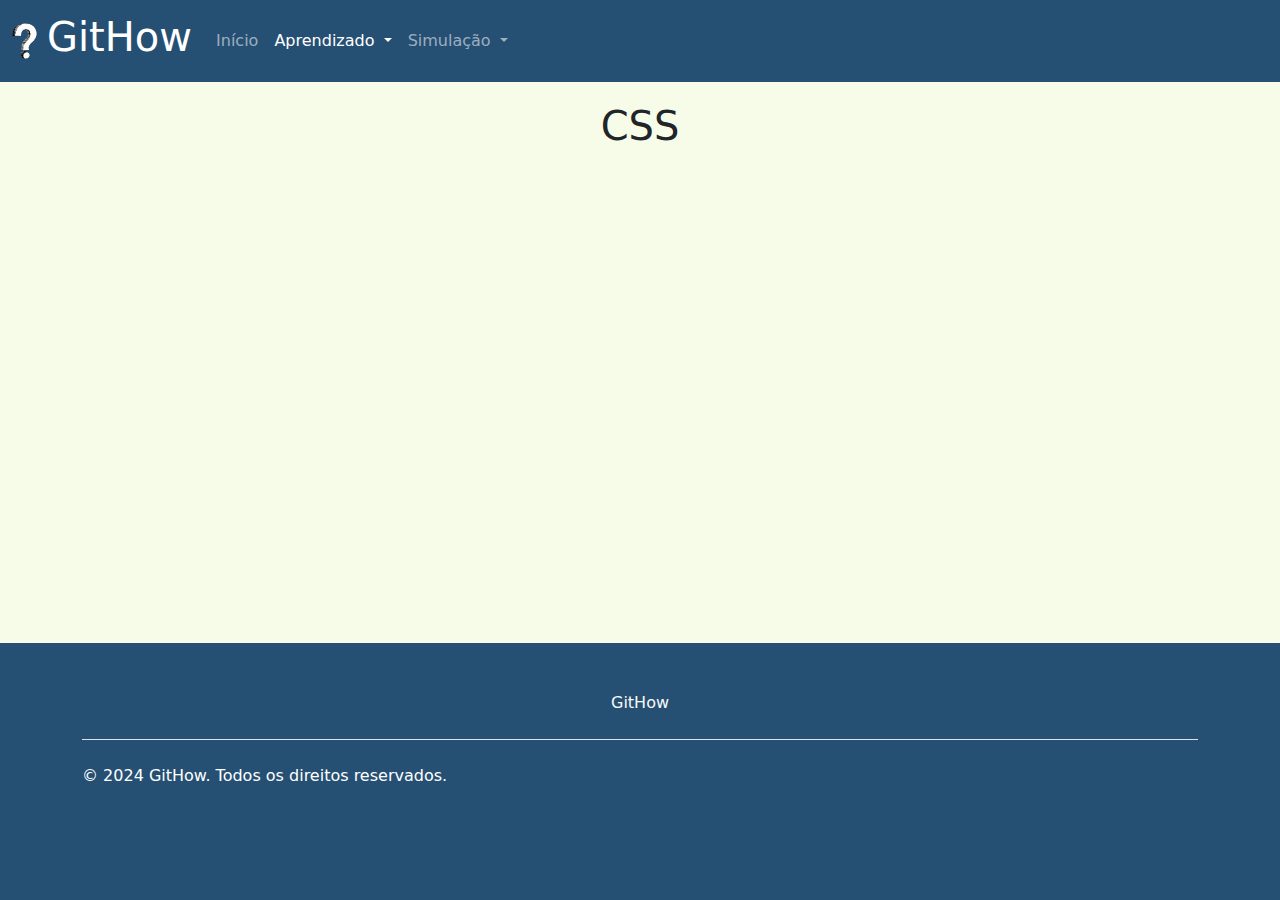
==== assets/pages/css.html @ ce1ee325 "At 2024-06-01 Criado página sobre o aprendizado de HTML" ====
<!DOCTYPE html>
<html lang="pt-br">

<head>
    <meta charset="UTF-8">
    <meta name="viewport" content="width=device-width, initial-scale=1.0">
    <title>GitHow - CSS</title>
    <link href="https://cdn.jsdelivr.net/npm/bootstrap@5.3.3/dist/css/bootstrap.min.css" rel="stylesheet"
        integrity="sha384-QWTKZyjpPEjISv5WaRU9OFeRpok6YctnYmDr5pNlyT2bRjXh0JMhjY6hW+ALEwIH" crossorigin="anonymous">
    <link rel="stylesheet" href="../css/mainStyle.css">
    <link rel="shortcut icon" href="../images/logo.png" type="image/x-icon">
</head>

<body>
    <nav class="navbar navbar-expand-lg gh-bg-primary" data-bs-theme="dark">
        <div class="container-fluid">
            
            <a class="navbar-brand" href="#">
                <div class="inline">
                    <img src="../images/logo.png" alt="">
                    <h1>GitHow</h1>
                </div>
            </a>
            <button class="navbar-toggler" type="button" data-bs-toggle="collapse"
                data-bs-target="#navbarSupportedContent" aria-controls="navbarSupportedContent" aria-expanded="false"
                aria-label="Toggle navigation">
                <span class="navbar-toggler-icon"></span>
            </button>
            <div class="collapse navbar-collapse" id="navbarSupportedContent">
                <ul class="navbar-nav me-auto mb-2 mb-lg-0">
                    <li class="nav-item">
                        <a class="nav-link" aria-current="page" href="../../index.html">Início</a>
                    </li>
                    <li class="nav-item dropdown">
                        <a class="nav-link dropdown-toggle active" href="#" role="button" data-bs-toggle="dropdown"
                            aria-expanded="false">
                            Aprendizado
                        </a>
                        <ul class="dropdown-menu">
                            <li><a class="dropdown-item" href="../pages/html.html">HTML</a></li>
                            <li><a class="dropdown-item" href="../pages/css.html">CSS</a></li>
                            <li><a class="dropdown-item" href="../pages/javascript.html">Javascript</a></li>
                        </ul>
                    </li>
                    <li class="nav-item dropdown">
                        <a class="nav-link dropdown-toggle" href="#" role="button" data-bs-toggle="dropdown"
                            aria-expanded="false">
                            Simulação
                        </a>
                        <ul class="dropdown-menu">
                            <li><a class="dropdown-item" href="../pages/dom.html">DOM</a></li>
                            <li><a class="dropdown-item" href="../pages/flexbox.html">Flex-box</a></li>
                        </ul>
                    </li>
                </ul>
            </div>
        </div>
    </nav>

    <main class="container main">
        <h1>CSS</h1>

    </main>

    <!--Footer-->
    <div class="gh-bg-primary text-white">
        <div class="container">
            <footer class="py-5">
                <div class="container-fluid">
                    <a class="navbar-brand link-light" href="../../index.html">
                    </a>
                    <a class="navbar-brand link-light" href="../../index.html">GitHow</a>
                </div>
                <div class="d-flex flex-column flex-sm-row justify-content-between py-4 my-4 border-top">
                    <p>&copy; 2024 GitHow. Todos os direitos reservados.</p>
                </div>
            </footer>
        </div>
    </div>

    <script src="https://cdn.jsdelivr.net/npm/bootstrap@5.3.3/dist/js/bootstrap.bundle.min.js" integrity="sha384-YvpcrYf0tY3lHB60NNkmXc5s9fDVZLESaAA55NDzOxhy9GkcIdslK1eN7N6jIeHz" crossorigin="anonymous"></script>
</body>
</html>
---- assets/css/mainStyle.css ----
:root{
    --weightBlu: #265073;
    --aqua: #2D9596;
    --bbyBlu: #9AD0C2;
    --beige: #f1fada9c;
    --dark: #6d6d6d;
}

.gh-bg-primary{
    background-color: var(--weightBlu);
    color: white;
}

main{
    flex-grow: 1;
}

body{
    background-color: var(--beige);
    text-align: center;
    min-height: 100vh;
    display: flex;
    flex-direction: column;
}

nav img{
    width: 25px;
    margin-right: 10px;
}

.inline{
    display: flex;
    align-items: center;
}

.gh-align{
    display: flex;
    flex-direction: column;
    align-items: center;
    justify-content: center;
}

#textoInterativo{
    font-size: 2.4em;
}

.t1{
    text-align: justify;
}

main pre{
    background-color: var(--bbyBlu);
    border-radius: 10px;
    padding: 1em;
    text-align: start;
    font-weight: 700;
    margin: 20px 0 10px 0;
}

main p{
    text-align: justify;
}

.main{
    margin-top: 20px;
    display: flex;
    flex-direction: column;
}

.main img{
    margin-left: 10px;
    width: 400px;
}

.imgSide{
    display: flex;
    flex-direction: row;
    align-items: center;
    width: 100%;
}

.centerCont{
    display: flex;
    width: 100%;
    justify-content: center;
}

h2{
    font-size: 1.5em;
}
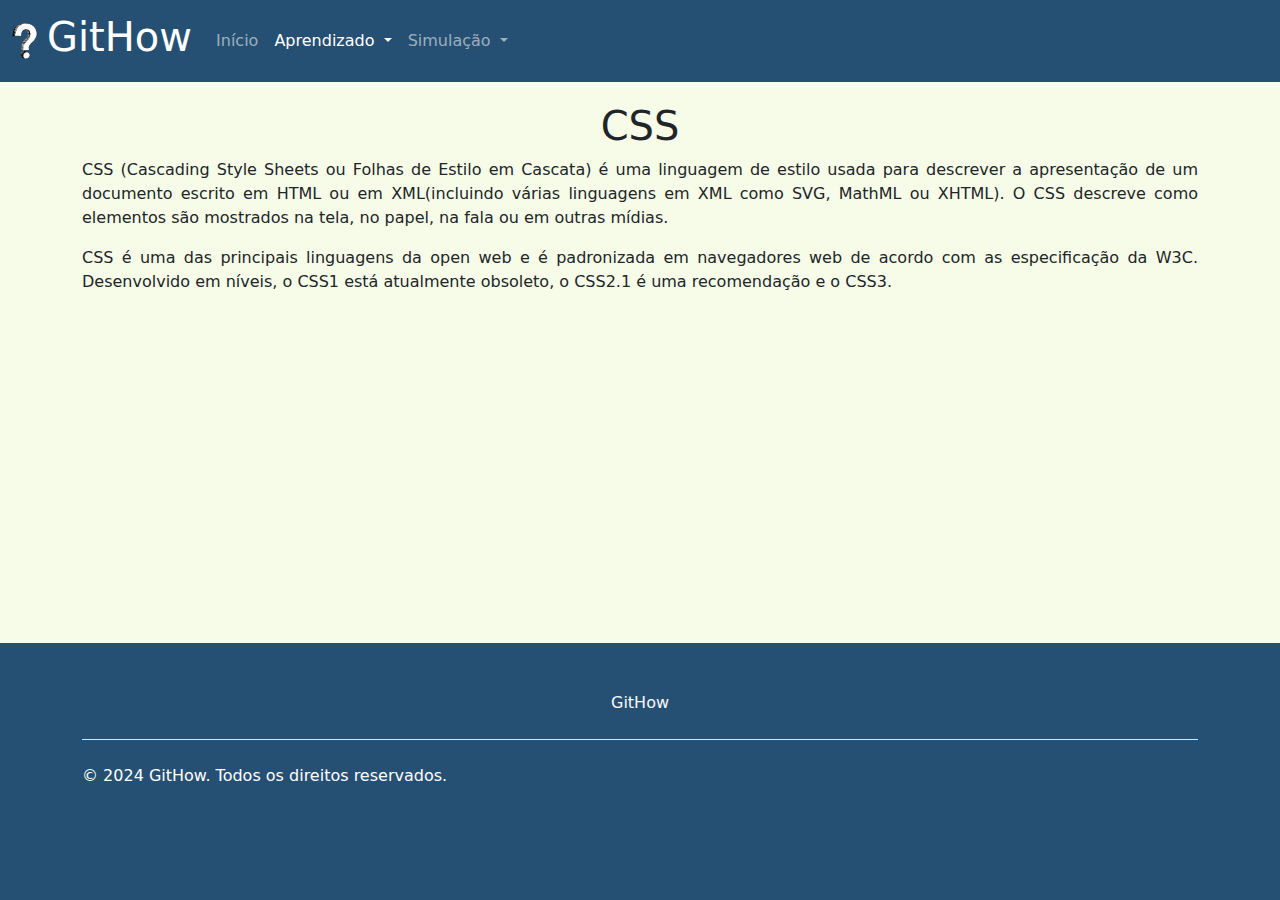
==== commit 56378682: "At 2024-06-01 Iniciado página de aprendizado CSS" ====
--- a/assets/pages/css.html
+++ b/assets/pages/css.html
@@ -59,7 +59,12 @@
 
     <main class="container main">
         <h1>CSS</h1>
-
+        <p>
+            CSS (Cascading Style Sheets ou Folhas de Estilo em Cascata) é uma linguagem de estilo usada para descrever a apresentação de um documento escrito em HTML ou em XML(incluindo várias linguagens em XML como SVG, MathML ou XHTML). O CSS descreve como elementos são mostrados na tela, no papel, na fala ou em outras mídias.
+        </p>
+        <p>
+            CSS é uma das principais linguagens da open web e é padronizada em navegadores web de acordo com as especificação da W3C. Desenvolvido em níveis, o CSS1 está atualmente obsoleto, o CSS2.1 é uma recomendação e o CSS3.
+        </p>
     </main>
 
     <!--Footer-->
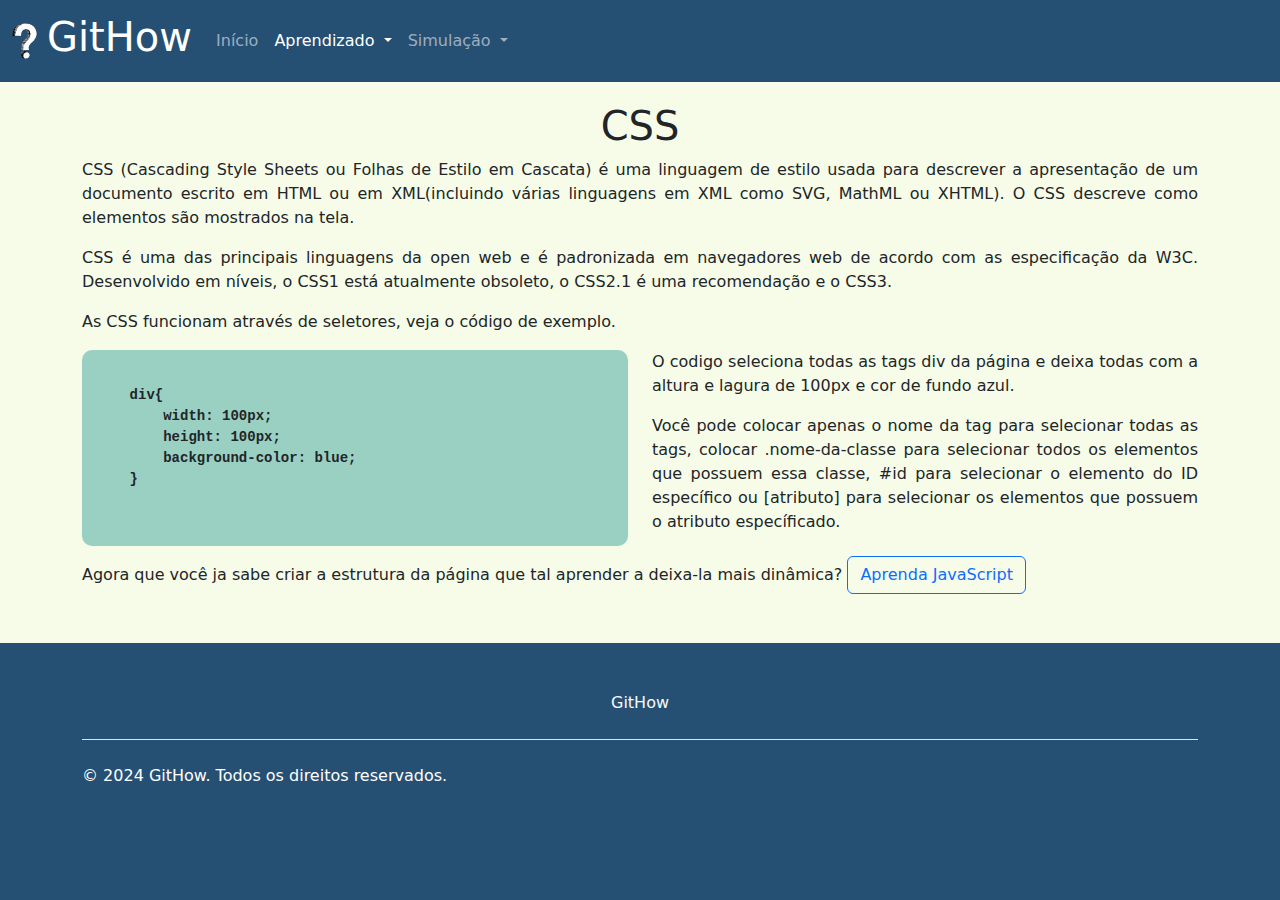
==== commit e627197a: "At 2024-06-01 Complementado página de aprendizado CSS" ====
--- a/assets/pages/css.html
+++ b/assets/pages/css.html
@@ -14,7 +14,7 @@
 <body>
     <nav class="navbar navbar-expand-lg gh-bg-primary" data-bs-theme="dark">
         <div class="container-fluid">
-            
+
             <a class="navbar-brand" href="#">
                 <div class="inline">
                     <img src="../images/logo.png" alt="">
@@ -60,10 +60,42 @@
     <main class="container main">
         <h1>CSS</h1>
         <p>
-            CSS (Cascading Style Sheets ou Folhas de Estilo em Cascata) é uma linguagem de estilo usada para descrever a apresentação de um documento escrito em HTML ou em XML(incluindo várias linguagens em XML como SVG, MathML ou XHTML). O CSS descreve como elementos são mostrados na tela, no papel, na fala ou em outras mídias.
+            CSS (Cascading Style Sheets ou Folhas de Estilo em Cascata) é uma linguagem de estilo usada para descrever a
+            apresentação de um documento escrito em HTML ou em XML(incluindo várias linguagens em XML como SVG, MathML
+            ou XHTML). O CSS descreve como elementos são mostrados na tela.
         </p>
         <p>
-            CSS é uma das principais linguagens da open web e é padronizada em navegadores web de acordo com as especificação da W3C. Desenvolvido em níveis, o CSS1 está atualmente obsoleto, o CSS2.1 é uma recomendação e o CSS3.
+            CSS é uma das principais linguagens da open web e é padronizada em navegadores web de acordo com as
+            especificação da W3C. Desenvolvido em níveis, o CSS1 está atualmente obsoleto, o CSS2.1 é uma recomendação e
+            o CSS3.
+        </p>
+        <p>
+            As CSS funcionam através de seletores, veja o código de exemplo.
+        </p>
+        <div class="row">
+            <div class="col-sm-12 col-md-6">
+                <pre style="margin-top: 0;">
+                    <code>
+    div{
+        width: 100px;
+        height: 100px;
+        background-color: blue;
+    }
+                    </code>
+                </pre>
+            </div>
+            <div class="col-sm-12 col-md-6">
+                <p>
+                    O codigo seleciona todas as tags div da página e deixa todas com a altura e lagura de 100px e cor de fundo azul.
+                </p>
+                <p>
+                    Você pode colocar apenas o nome da tag para selecionar todas as tags, colocar .nome-da-classe para selecionar todos os elementos que possuem essa classe, #id para selecionar o elemento do ID específico ou [atributo] para selecionar os elementos que possuem o atributo específicado.
+                </p>
+            </div>                
+        </div>
+        <p>
+            Agora que você ja sabe criar a estrutura da página que tal aprender a deixa-la mais dinâmica?
+            <a href="javascript.html" class="btn btn-outline-primary">Aprenda JavaScript</a>
         </p>
     </main>
 
@@ -83,6 +115,9 @@
         </div>
     </div>
 
-    <script src="https://cdn.jsdelivr.net/npm/bootstrap@5.3.3/dist/js/bootstrap.bundle.min.js" integrity="sha384-YvpcrYf0tY3lHB60NNkmXc5s9fDVZLESaAA55NDzOxhy9GkcIdslK1eN7N6jIeHz" crossorigin="anonymous"></script>
+    <script src="https://cdn.jsdelivr.net/npm/bootstrap@5.3.3/dist/js/bootstrap.bundle.min.js"
+        integrity="sha384-YvpcrYf0tY3lHB60NNkmXc5s9fDVZLESaAA55NDzOxhy9GkcIdslK1eN7N6jIeHz"
+        crossorigin="anonymous"></script>
 </body>
+
 </html>